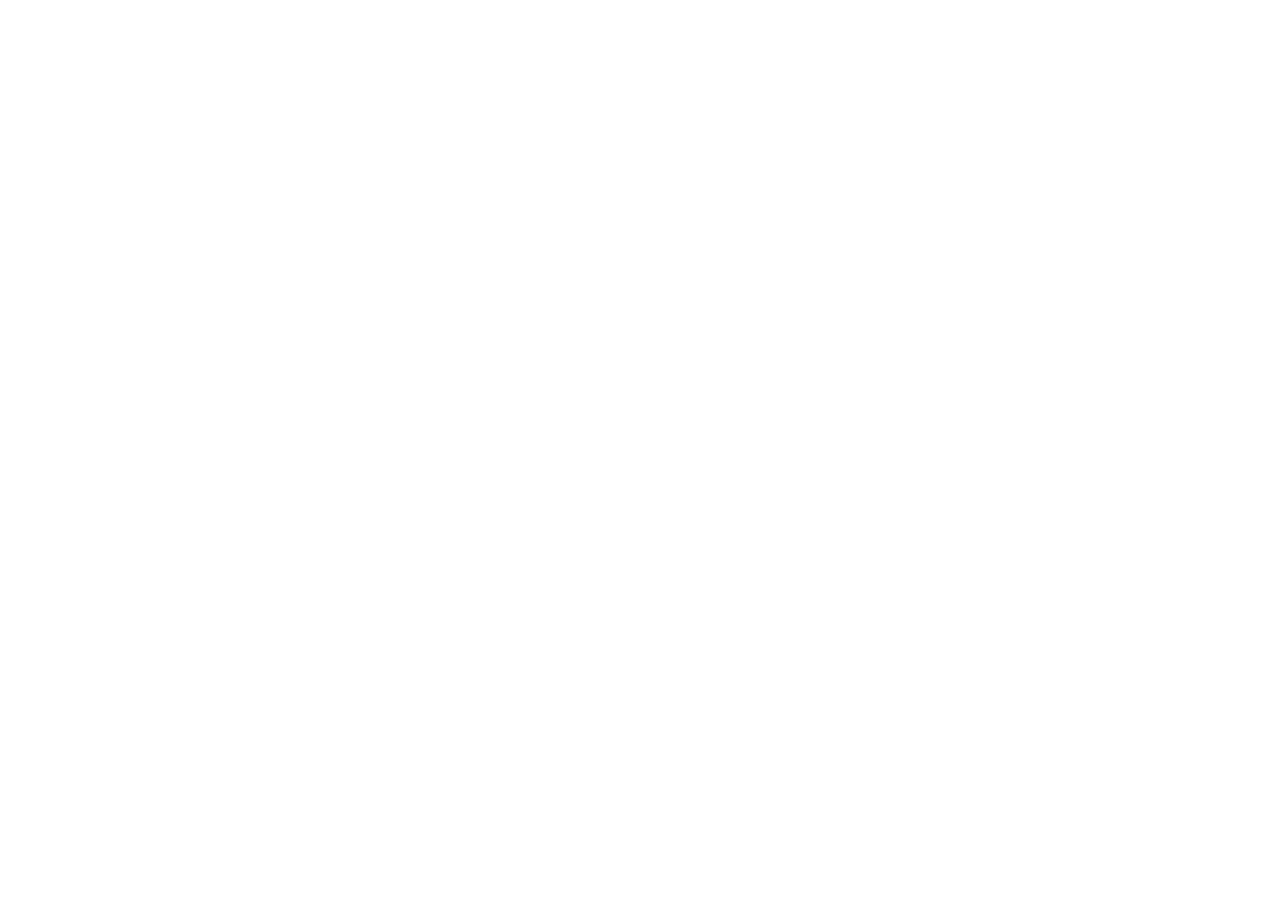
==== calculator.html @ 80f92c59 "Create HTML and linked calculator.js script" ====
<!DOCTYPE html>
<html lang="en">
<head>
    <meta charset="UTF-8">
    <meta name="viewport" content="width=device-width, initial-scale=1.0">
    <title>Calculator</title>
    <script src="calculator.js"></script>
</head>
<body>
    
</body>
</html>
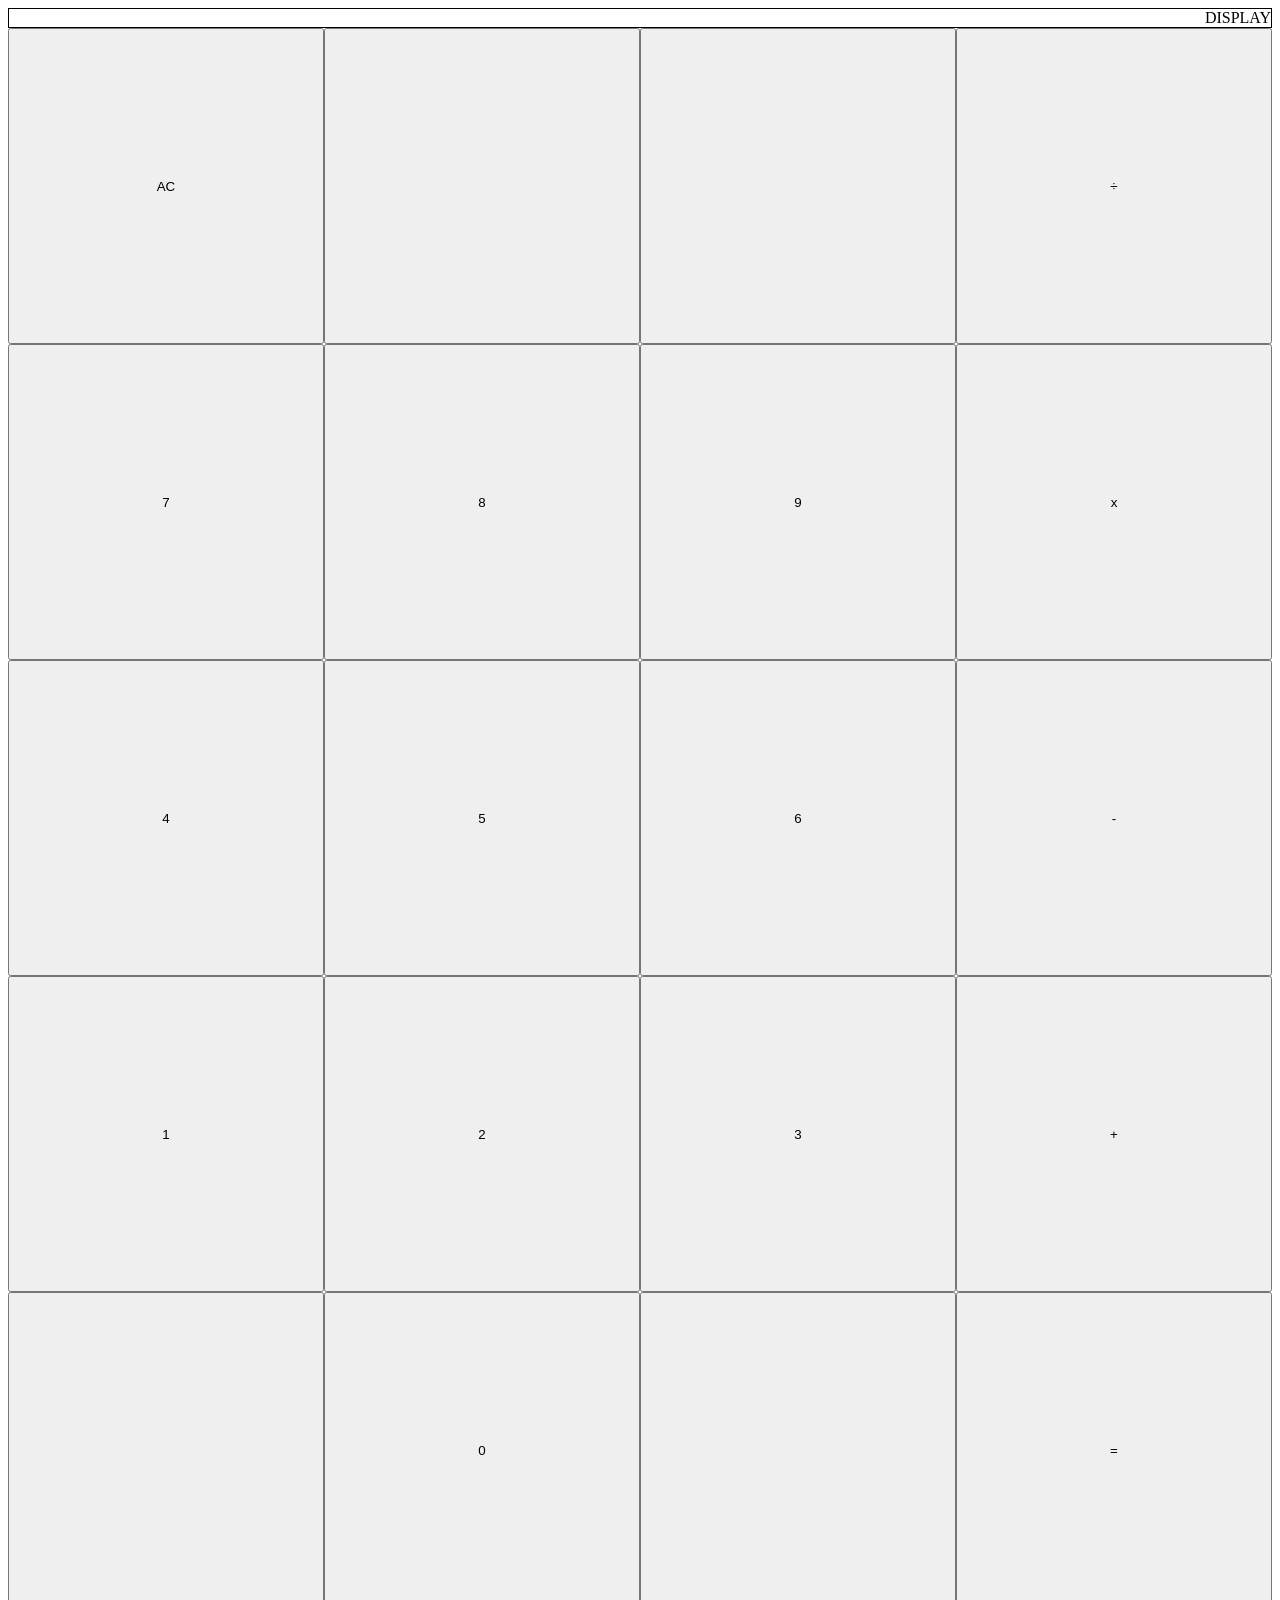
==== commit 0d4f1ff4: "Add calculator display" ====
--- a/calculator.html
+++ b/calculator.html
@@ -4,9 +4,45 @@
     <meta charset="UTF-8">
     <meta name="viewport" content="width=device-width, initial-scale=1.0">
     <title>Calculator</title>
+    <link rel="stylesheet" href="style.css">
     <script src="calculator.js"></script>
 </head>
 <body>
-    
+    <div class="calculator">
+        <div class="row display">
+            <output class="result">DISPLAY</output>
+        </div>
+        <div class="row row1">
+            <button class="clear">AC</button>
+            <button class="empty"></button>
+            <button class="empty"></button>
+            <button>÷</button>
+        </div>
+        <div class="row row2">
+            <button>7</button>
+            <button>8</button>
+            <button>9</button>
+            <button class="operator">x</button>
+        </div>
+        <div class="row row3">
+            <button>4</button>
+            <button>5</button>
+            <button>6</button>
+            <button class="operator">-</button>
+        </div>
+        <div class="row row4">
+            <button>1</button>
+            <button>2</button>
+            <button>3</button>
+            <button class="operator">+</button>
+        </div>
+        <div class="row row3">
+            <button class="empty"></button>
+            <button>0</button>
+            <button class="empty"></button>
+            <button class="equals">=</button>
+        </div>
+        
+    </div>
 </body>
 </html>
--- a/style.css
+++ b/style.css
@@ -0,0 +1,20 @@
+.calculator {
+    display: flex;
+    flex-direction: column;    
+}
+
+.row {
+    display: flex;
+    flex: 1 1 0;
+}
+
+button {
+    flex: 1 1 0;
+    aspect-ratio: 1 / 1;
+}
+
+output {
+    flex: 1 1 0;
+    border: black 1px solid;
+    text-align: right;
+}
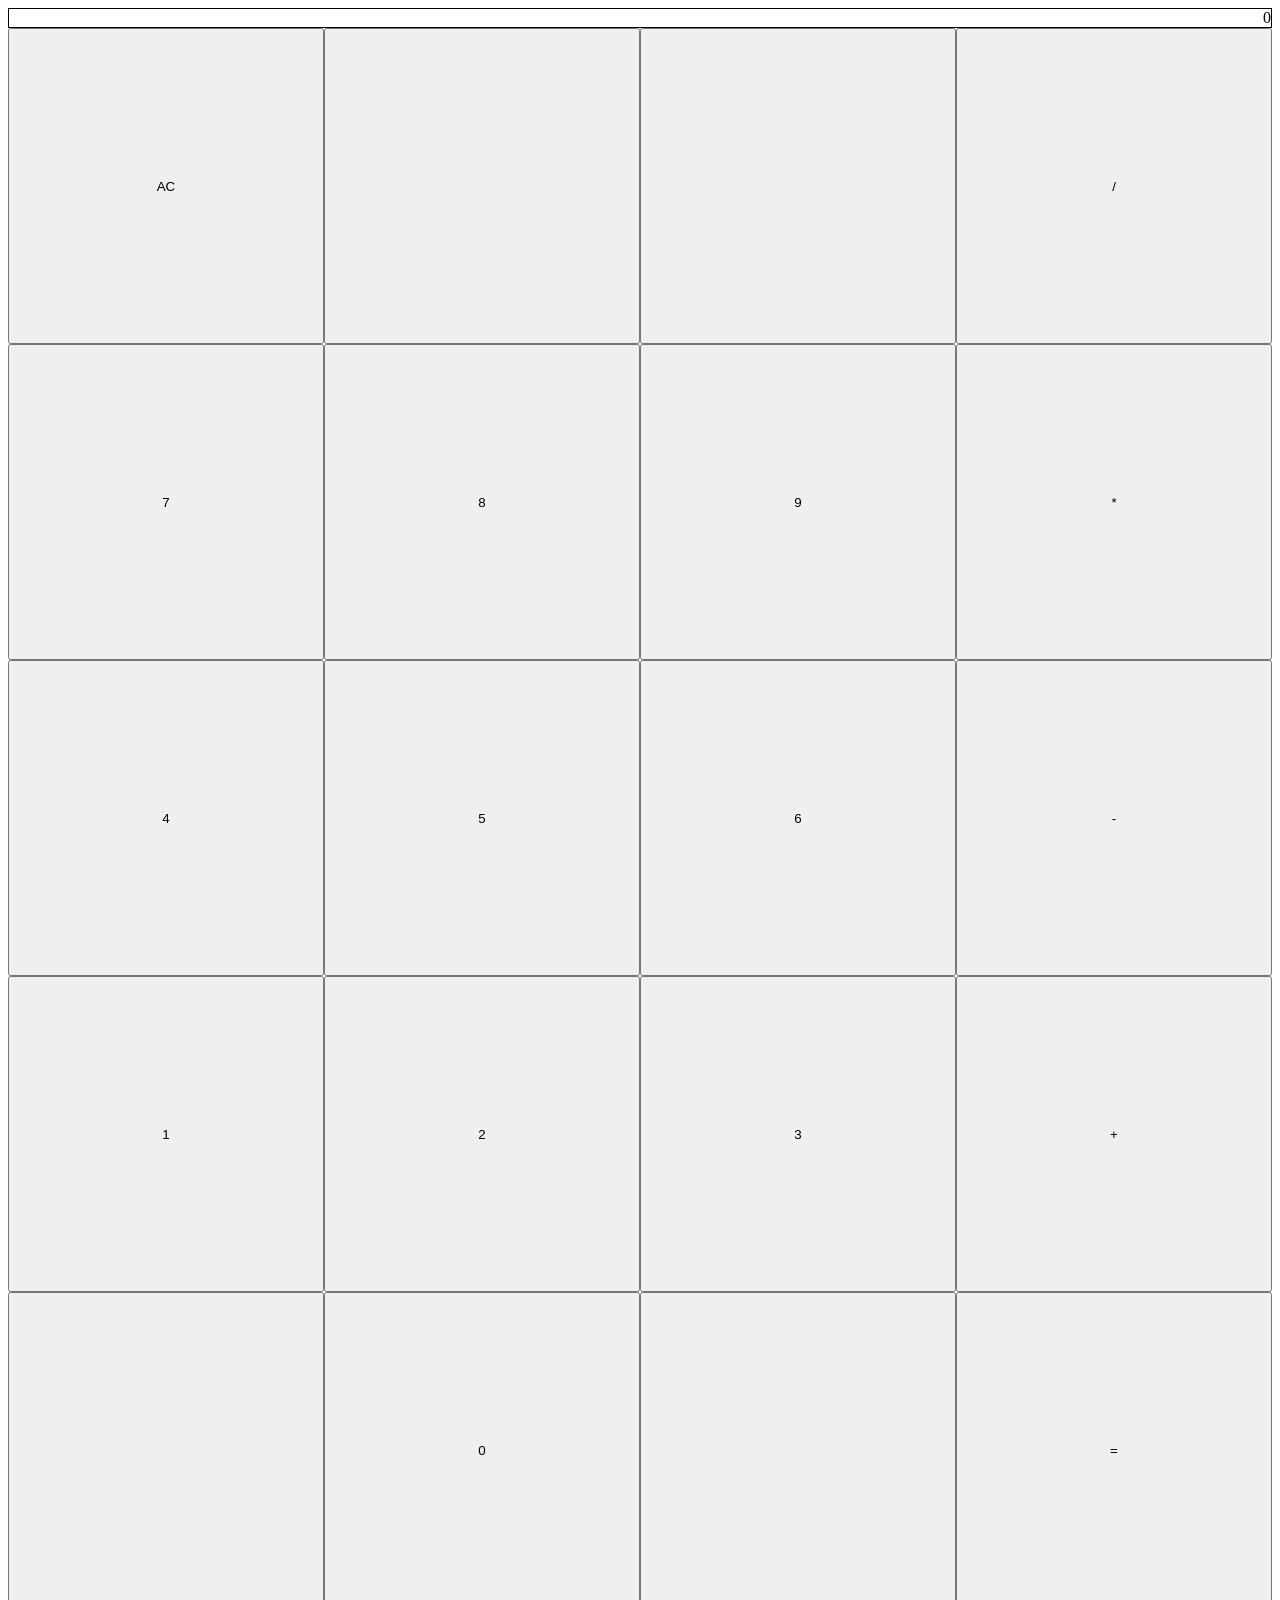
==== commit 1d2b7364: "Implement button and evaluation functionalities When number is pressed, it is displayed. When operat" ====
--- a/calculator.html
+++ b/calculator.html
@@ -5,44 +5,44 @@
     <meta name="viewport" content="width=device-width, initial-scale=1.0">
     <title>Calculator</title>
     <link rel="stylesheet" href="style.css">
-    <script src="calculator.js"></script>
+    <script src="calculator.js" defer></script>
 </head>
 <body>
     <div class="calculator">
         <div class="row display">
-            <output class="result">DISPLAY</output>
+            <output class="result"></output>
         </div>
-        <div class="row row1">
+        <div class="row">
             <button class="clear">AC</button>
             <button class="empty"></button>
             <button class="empty"></button>
-            <button>÷</button>
+            <button class="operator">/</button>
         </div>
-        <div class="row row2">
-            <button>7</button>
-            <button>8</button>
-            <button>9</button>
-            <button class="operator">x</button>
+        <div class="row">
+            <button class="number">7</button>
+            <button class="number">8</button>
+            <button class="number">9</button>
+            <button class="operator">*</button>
         </div>
-        <div class="row row3">
-            <button>4</button>
-            <button>5</button>
-            <button>6</button>
+        <div class="row">
+            <button class="number">4</button>
+            <button class="number">5</button>
+            <button class="number">6</button>
             <button class="operator">-</button>
         </div>
-        <div class="row row4">
-            <button>1</button>
-            <button>2</button>
-            <button>3</button>
+        <div class="row">
+            <button class="number">1</button>
+            <button class="number">2</button>
+            <button class="number">3</button>
             <button class="operator">+</button>
         </div>
-        <div class="row row3">
+        <div class="row">
             <button class="empty"></button>
-            <button>0</button>
+            <button class="number">0</button>
             <button class="empty"></button>
             <button class="equals">=</button>
         </div>
-        
+        <!-- ÷×− -->
     </div>
 </body>
 </html>
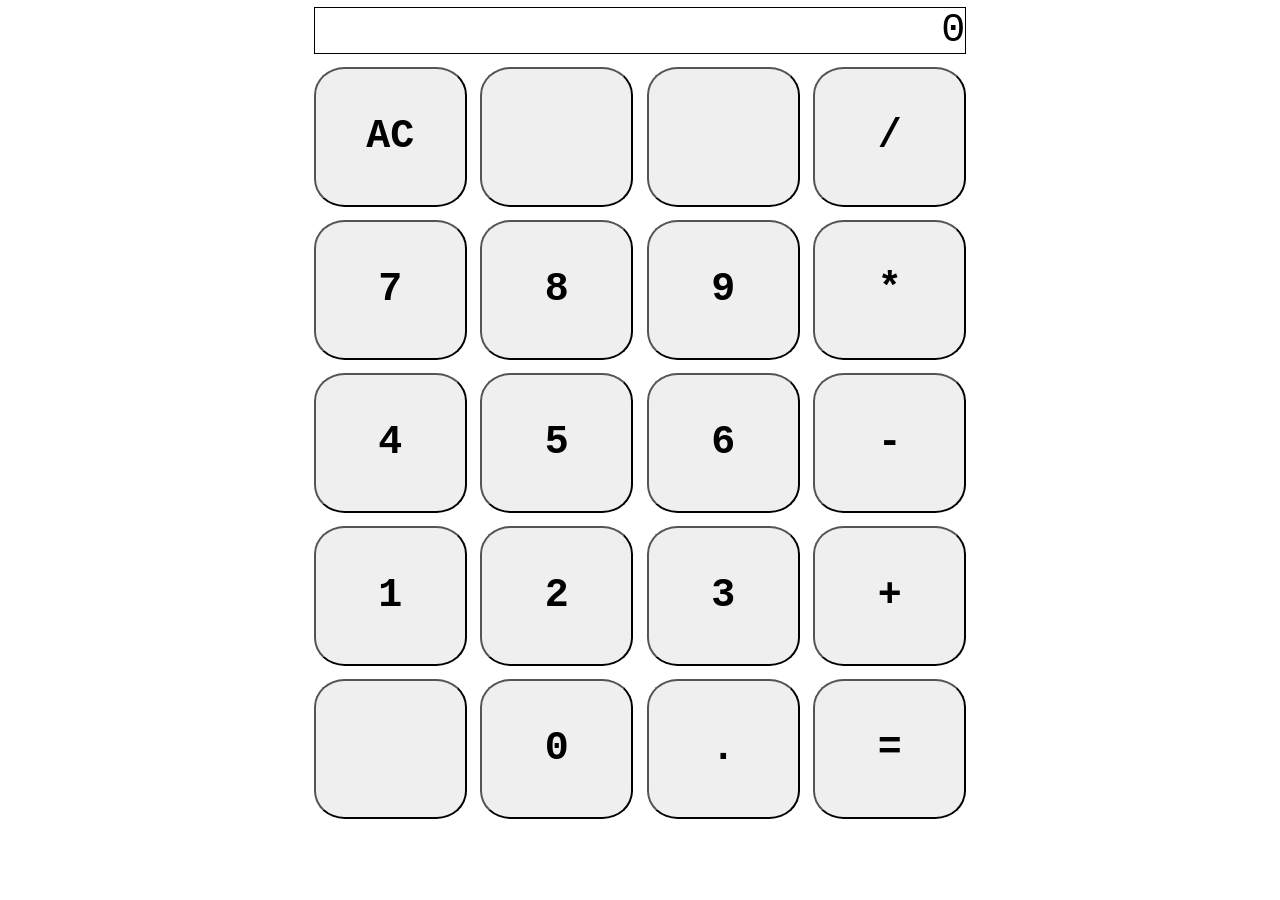
==== commit bce29631: "Add functionality for entering decimal numbers" ====
--- a/calculator.html
+++ b/calculator.html
@@ -39,7 +39,7 @@
         <div class="row">
             <button class="empty"></button>
             <button class="number">0</button>
-            <button class="empty"></button>
+            <button class="decimal">.</button>
             <button class="equals">=</button>
         </div>
         <!-- ÷×− -->
--- a/style.css
+++ b/style.css
@@ -1,20 +1,47 @@
+body {
+    margin: 0;
+    width: 100vw;
+    height: 100vh;
+}
+
 .calculator {
     display: flex;
-    flex-direction: column;    
+    flex-direction: column;  
+    align-items: center;
+    font-family: 'Courier New', Courier, monospace;
+}
+
+.row, button, output {
+    flex: 1 1 0;
+}
+
+.row, button {
+    max-height: min(23vw, 17vh);
+}
+
+button, output {
+    margin: 1%;
+    font-size: 2.5em;
 }
 
 .row {
     display: flex;
-    flex: 1 1 0;
+    justify-content: space-evenly;
+    width: 100%;
+    max-width: min(100vw, 74vh);
 }
 
 button {
-    flex: 1 1 0;
     aspect-ratio: 1 / 1;
+    font-family: inherit;
+    padding: 0;
+    border-radius: 20%;
+    font-weight: 600;
+    max-width: min(23vw, 17vh);
 }
 
 output {
-    flex: 1 1 0;
     border: black 1px solid;
     text-align: right;
+    overflow: auto;
 }
